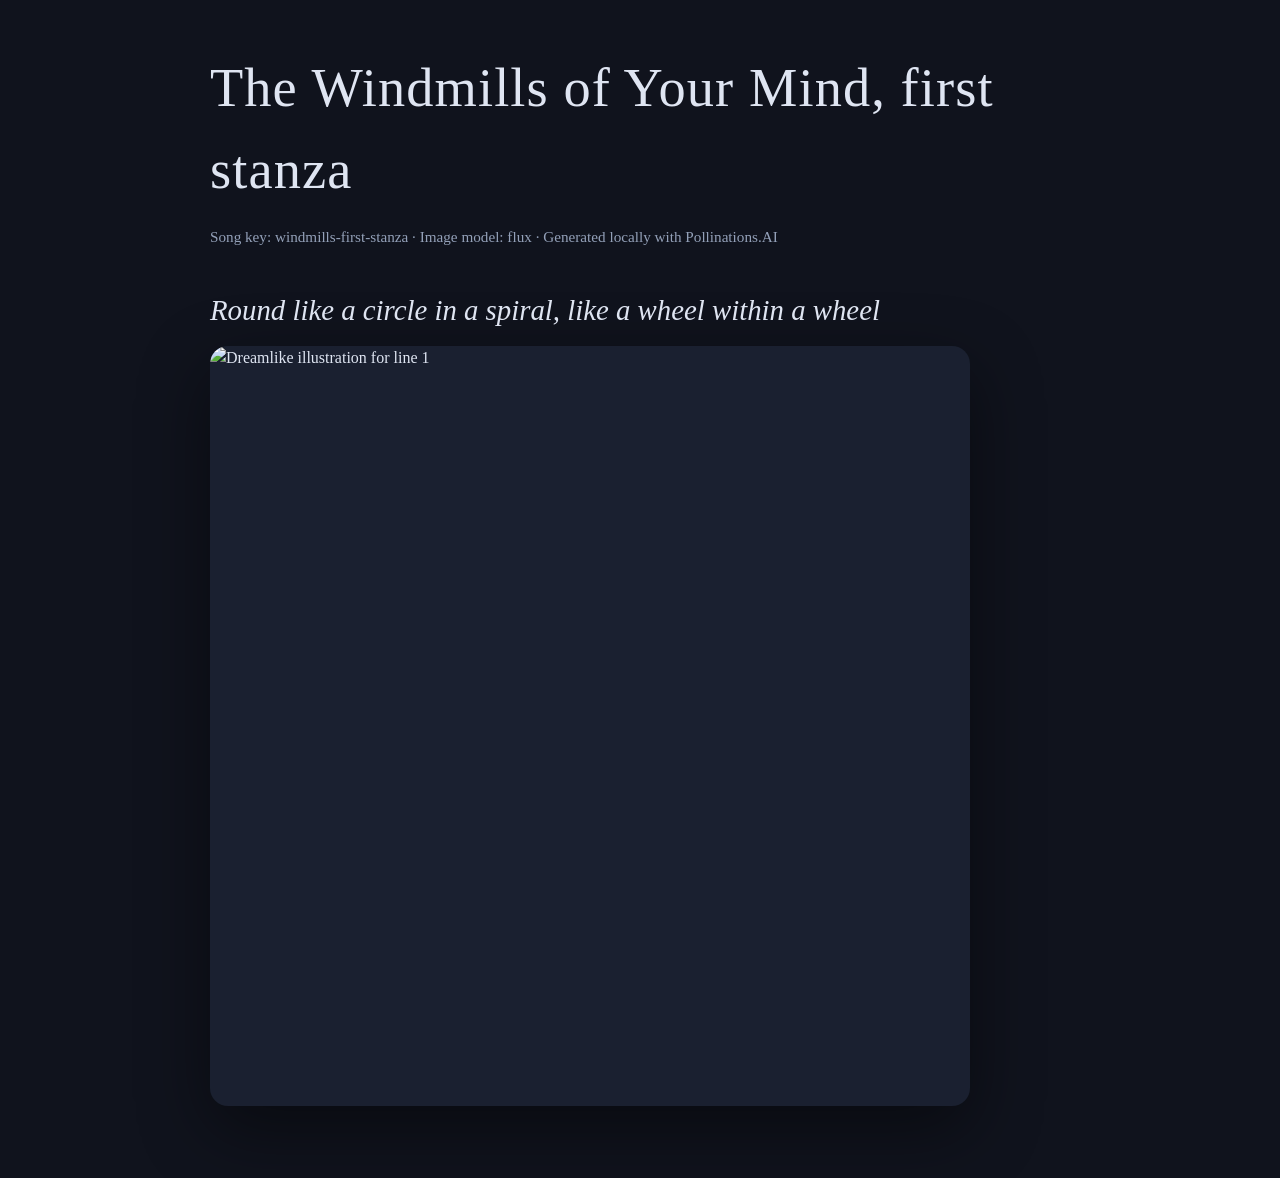
==== lyrics/windmills-first-stanza/index.html @ 36ad51e3 "Single page per entity with in-place FA/EN toggle (no /en tree) - Every page embeds both languages; " ====
<!doctype html>
<html lang="en">
<head>
<meta charset="utf-8">
<meta name="viewport" content="width=device-width, initial-scale=1">
<title>The Windmills of Your Mind, first stanza</title>
<style>
  :root { color-scheme: dark; }
  body {
    margin: 0;
    background: #10131d;
    color: #dfe5f2;
    font-family: Georgia, "Times New Roman", serif;
    line-height: 1.5;
  }
  main {
    max-width: 860px;
    margin: 0 auto;
    padding: 48px 20px 72px;
  }
  h1 {
    font-size: clamp(2rem, 5vw, 3.4rem);
    font-weight: 400;
    letter-spacing: 0.02em;
    margin: 0 0 8px;
  }
  .meta {
    color: #93a0b8;
    font-size: 0.95rem;
    margin-bottom: 40px;
  }
  .stanza {
    display: grid;
    gap: 42px;
  }
  figure {
    margin: 0;
  }
  .lyric {
    font-size: clamp(1.25rem, 3vw, 1.8rem);
    font-style: italic;
    margin: 0 0 14px;
  }
  img {
    display: block;
    width: 100%;
    max-width: 760px;
    aspect-ratio: 1 / 1;
    object-fit: cover;
    border-radius: 18px;
    background: #1a2030;
    box-shadow: 0 24px 70px rgba(0, 0, 0, 0.45);
  }
</style>
</head>
<body>
<main>
  <h1>The Windmills of Your Mind, first stanza</h1>
  <p class="meta">Song key: windmills-first-stanza · Image model: flux · Generated locally with Pollinations.AI</p>
  <section class="stanza">
  <figure>
    <p class="lyric">Round like a circle in a spiral, like a wheel within a wheel</p>
    <img src="images/windmills-first-stanza-001.jpg" alt="Dreamlike illustration for line 1" loading="lazy">
  </figure>
</section>
</main>
</body>
</html>
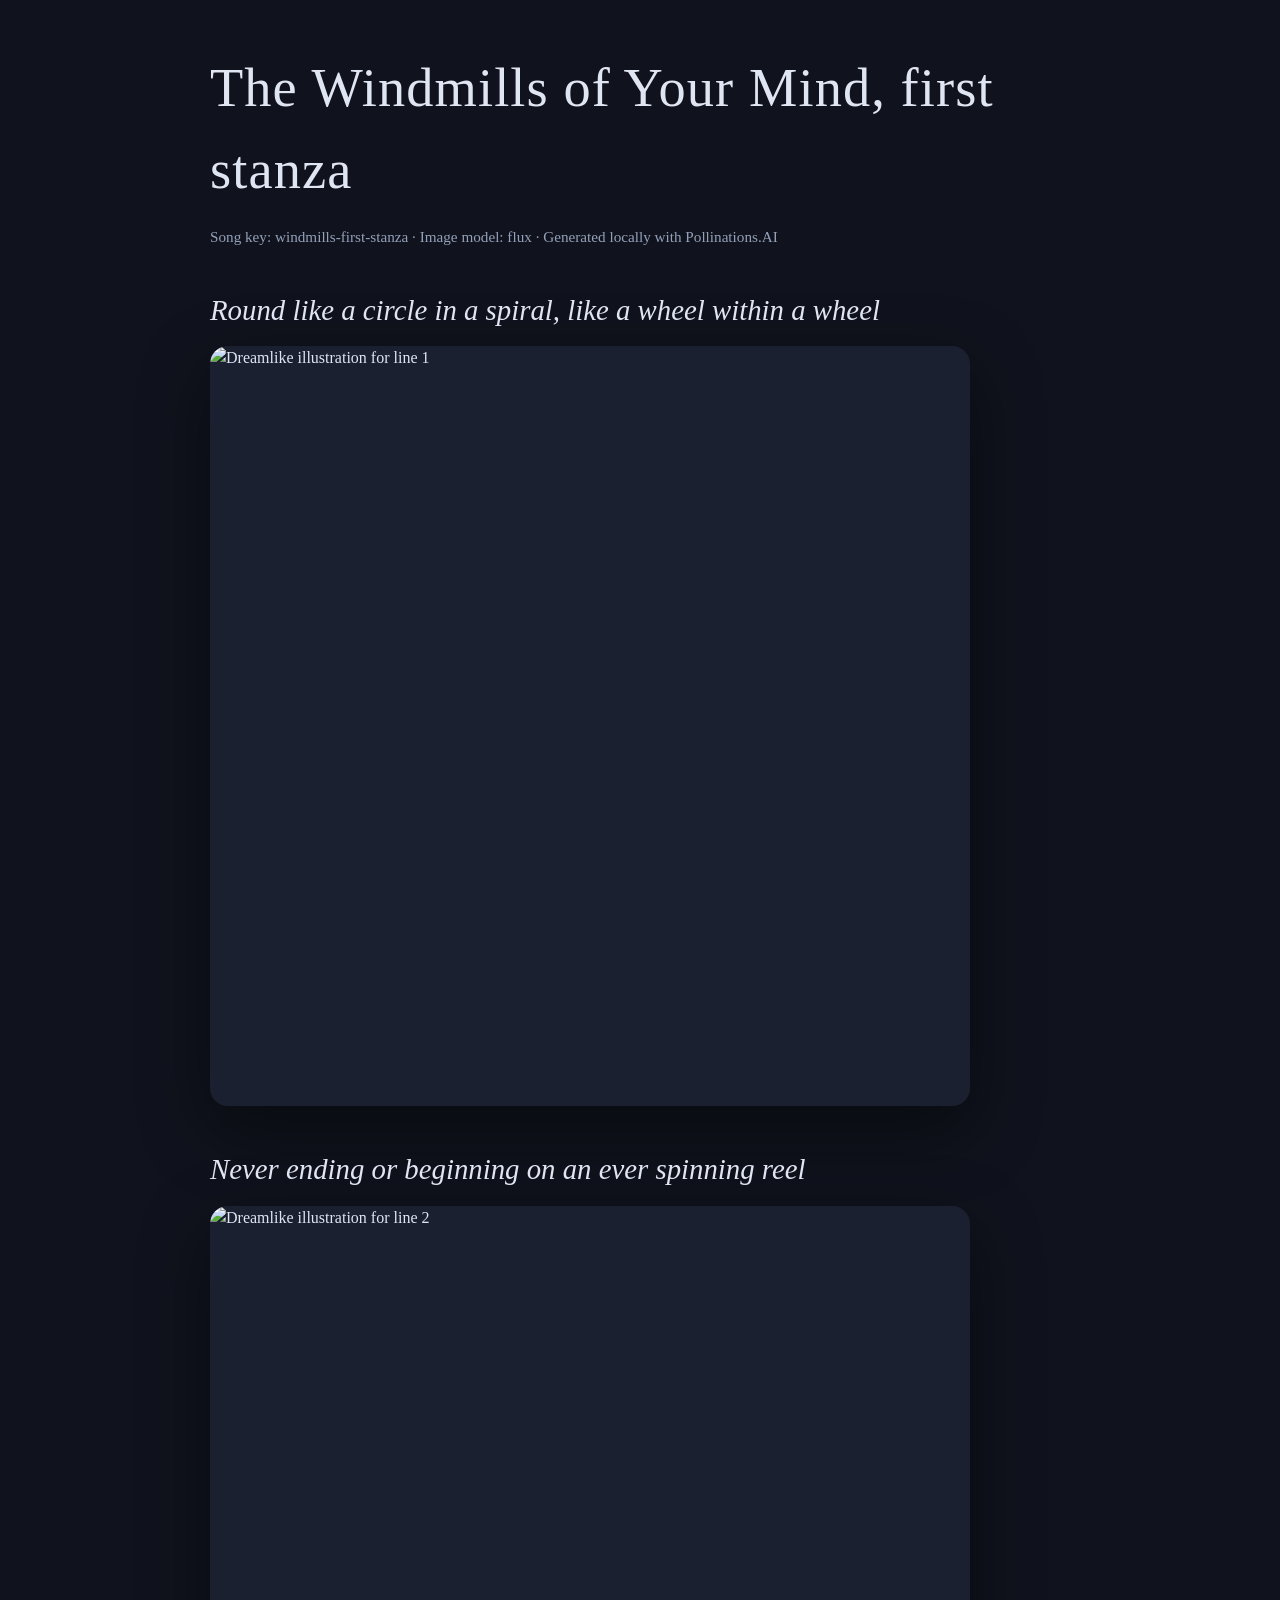
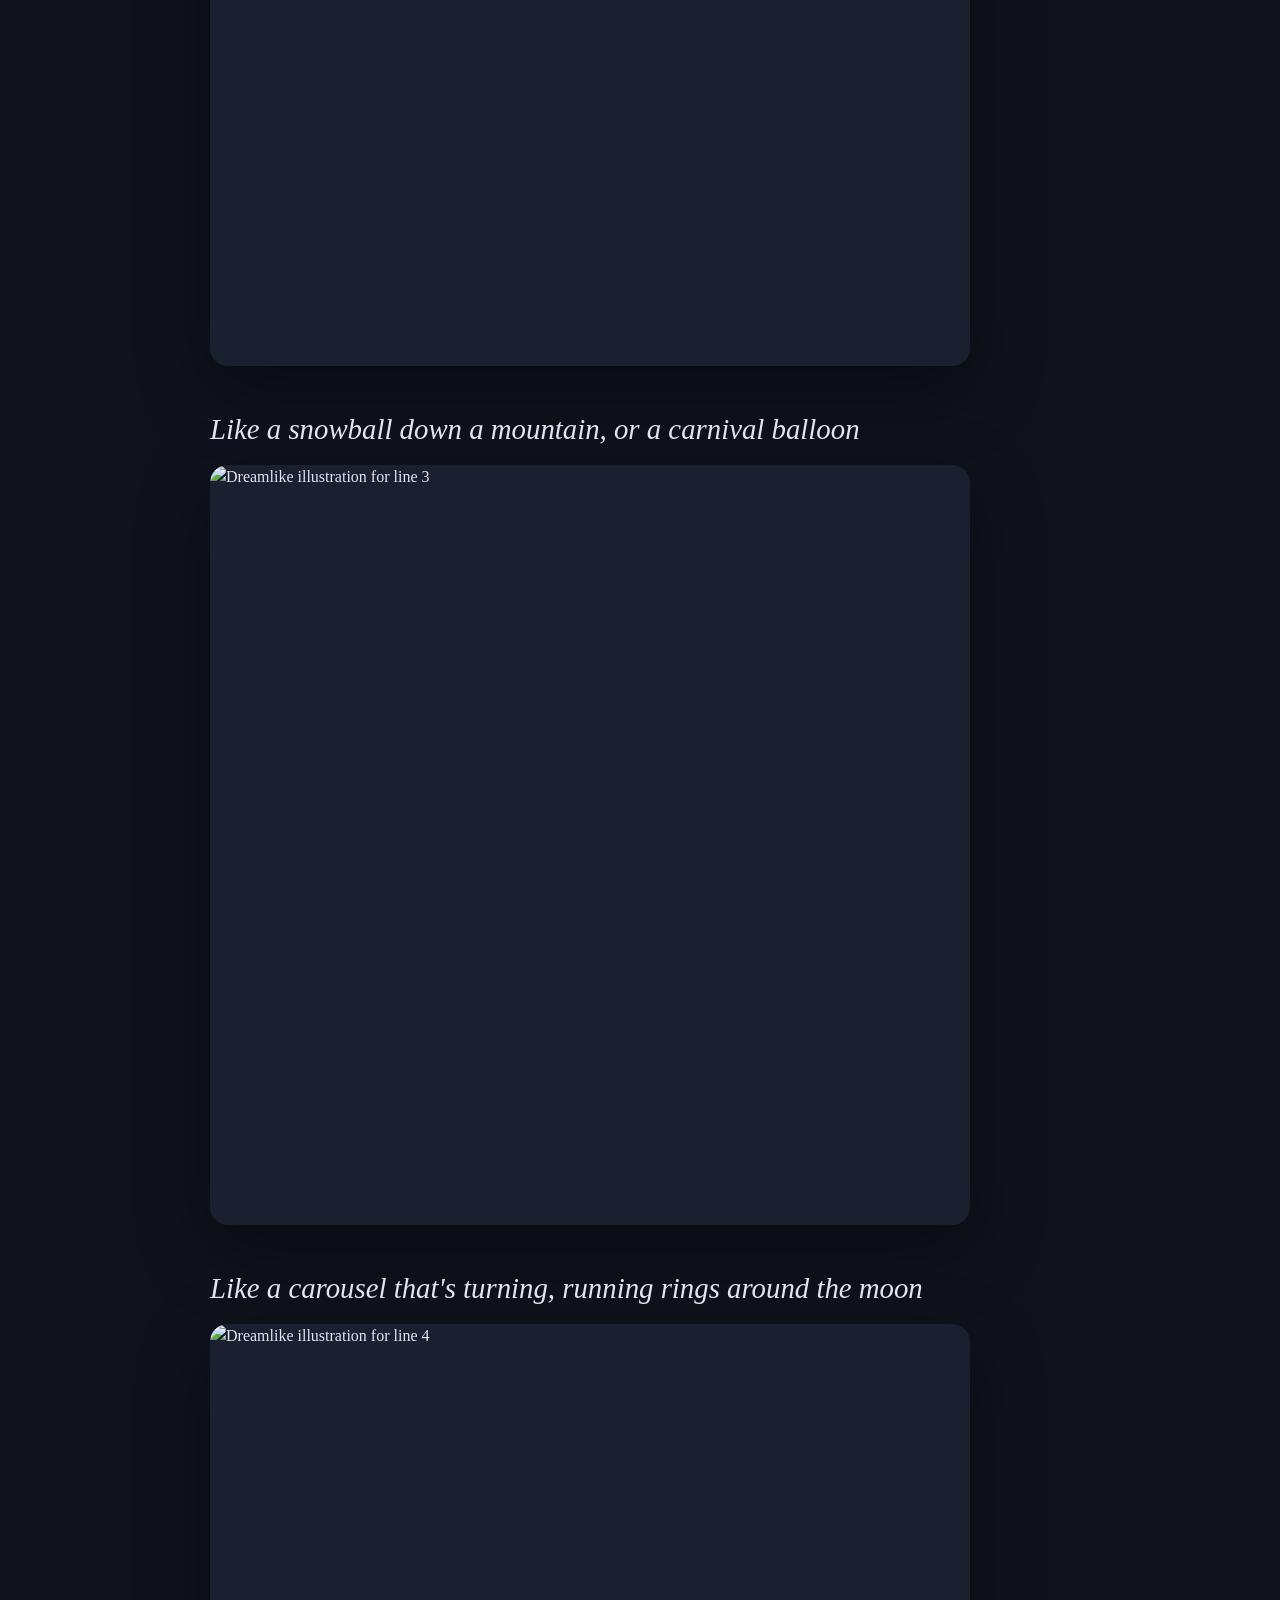
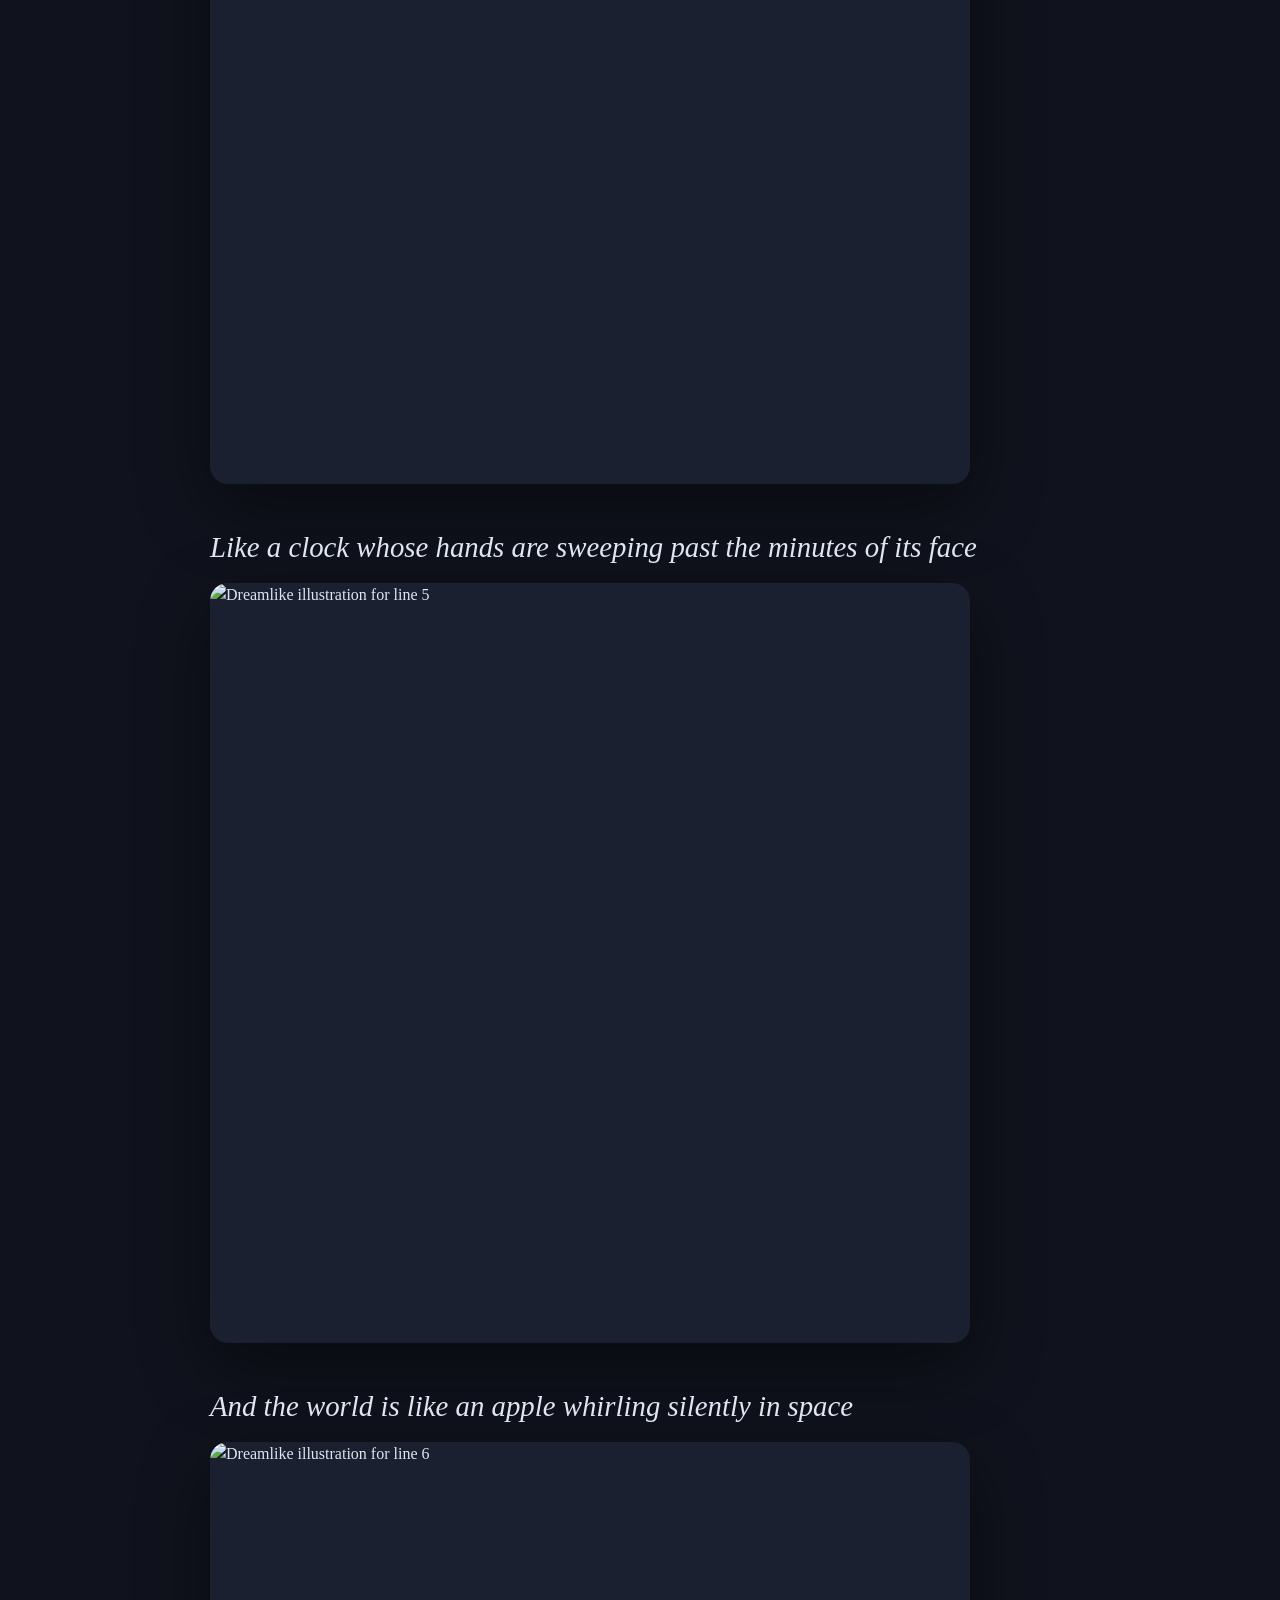
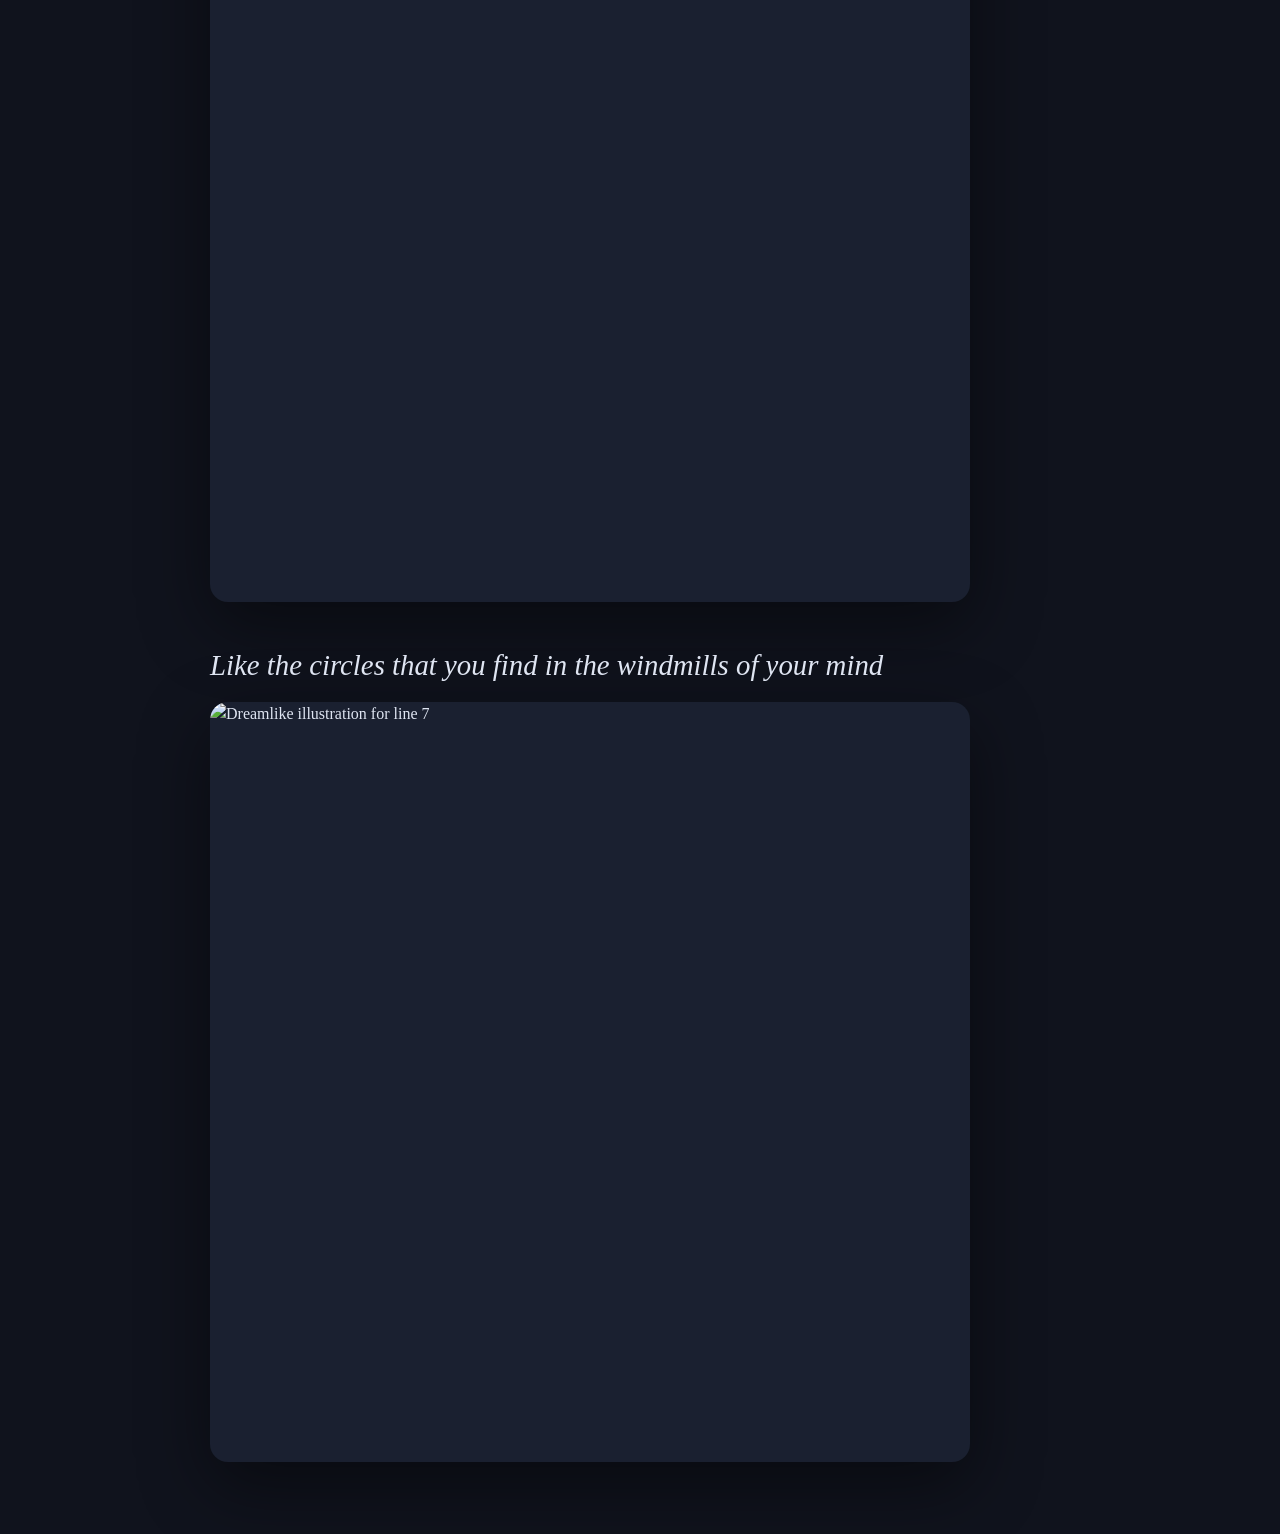
==== commit f5683e15: "Ignore generated lyric images" ====
--- a/lyrics/windmills-first-stanza/index.html
+++ b/lyrics/windmills-first-stanza/index.html
@@ -62,6 +62,30 @@
     <p class="lyric">Round like a circle in a spiral, like a wheel within a wheel</p>
     <img src="images/windmills-first-stanza-001.jpg" alt="Dreamlike illustration for line 1" loading="lazy">
   </figure>
+  <figure>
+    <p class="lyric">Never ending or beginning on an ever spinning reel</p>
+    <img src="images/windmills-first-stanza-002.jpg" alt="Dreamlike illustration for line 2" loading="lazy">
+  </figure>
+  <figure>
+    <p class="lyric">Like a snowball down a mountain, or a carnival balloon</p>
+    <img src="images/windmills-first-stanza-003.jpg" alt="Dreamlike illustration for line 3" loading="lazy">
+  </figure>
+  <figure>
+    <p class="lyric">Like a carousel that&#x27;s turning, running rings around the moon</p>
+    <img src="images/windmills-first-stanza-004.jpg" alt="Dreamlike illustration for line 4" loading="lazy">
+  </figure>
+  <figure>
+    <p class="lyric">Like a clock whose hands are sweeping past the minutes of its face</p>
+    <img src="images/windmills-first-stanza-005.jpg" alt="Dreamlike illustration for line 5" loading="lazy">
+  </figure>
+  <figure>
+    <p class="lyric">And the world is like an apple whirling silently in space</p>
+    <img src="images/windmills-first-stanza-006.jpg" alt="Dreamlike illustration for line 6" loading="lazy">
+  </figure>
+  <figure>
+    <p class="lyric">Like the circles that you find in the windmills of your mind</p>
+    <img src="images/windmills-first-stanza-007.jpg" alt="Dreamlike illustration for line 7" loading="lazy">
+  </figure>
 </section>
 </main>
 </body>
